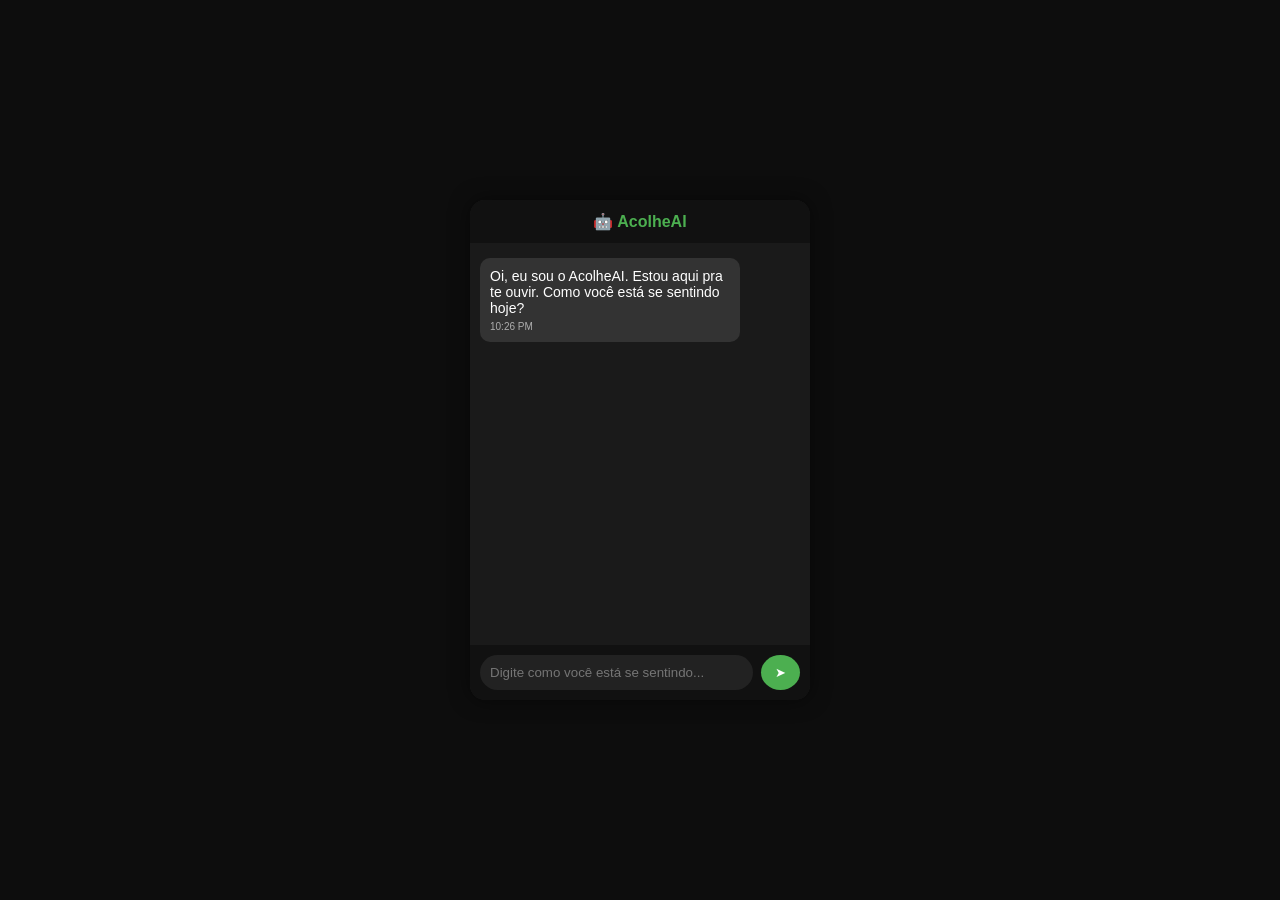
==== public/index.html @ c3c2b357 "Atualiza AcolheAI com validações e suporte à Vercel" ====
<!DOCTYPE html>
<html>

<head>
    <title>AcolheAI</title>
    <link rel="stylesheet" href="style.css">
</head>

<body>

<div class="app">

    <div class="header">
        🤖 AcolheAI
    </div>

    <div id="chat"></div>

    <div class="input-area">
        <input id="texto" placeholder="Digite como você está se sentindo...">
        <button onclick="enviar()">➤</button>
    </div>

</div>

<script>

document.getElementById("texto").focus();

document.getElementById("texto").addEventListener("keypress", function(e) {
    if (e.key === "Enter") enviar();
});

window.onload = function() {
    adicionarMensagem(
        "Oi, eu sou o AcolheAI. Estou aqui pra te ouvir. Como você está se sentindo hoje?",
        "bot"
    );
}

let historico = [];

function adicionarMensagem(texto, tipo) {

    let chat = document.getElementById("chat");

    let hora = new Date().toLocaleTimeString([], {
        hour: '2-digit',
        minute:'2-digit'
    });

    let div = document.createElement("div");

    div.classList.add("msg", tipo);

    const conteudo = document.createElement("span");
    conteudo.textContent = texto;
    const horario = document.createElement("div");
    horario.style.cssText = "font-size:10px; margin-top:5px; opacity:0.6;";
    horario.textContent = hora;
    div.append(conteudo, horario);

    chat.appendChild(div);

    chat.scrollTop = chat.scrollHeight;
}

function mostrarDigitando() {

    let chat = document.getElementById("chat");

    let div = document.createElement("div");

    div.classList.add("msg", "bot", "digitando");

    div.id = "digitando";

    div.innerHTML = "<span></span><span></span><span></span>";

    chat.appendChild(div);

    chat.scrollTop = chat.scrollHeight;
}

function removerDigitando() {

    let d = document.getElementById("digitando");

    if (d) d.remove();
}

async function enviar() {

    let input = document.getElementById("texto");

    let texto = input.value.trim();

    if (texto === "") return;

    adicionarMensagem(texto, "user");

    input.value = "";

    historico.push({
        role: "user",
        content: texto
    });

    mostrarDigitando();

    try {

        const resposta = await fetch("/chat", {

            method: "POST",

            headers: {
                "Content-Type": "application/json"
            },

            body: JSON.stringify({
                mensagem: texto,
                historico: historico.slice(0, -1).slice(-19)
            })
        });

        const dados = await resposta.json();

        removerDigitando();

        if (dados.resposta) {

            adicionarMensagem(dados.resposta, "bot");

            historico.push({
                role: "assistant",
                content: dados.resposta
            });

        } else {

            adicionarMensagem(
                "Desculpe, aconteceu um erro.",
                "bot"
            );
        }

    } catch (erro) {

        removerDigitando();

        adicionarMensagem(
            "Erro ao conectar com a IA.",
            "bot"
        );

        console.error(erro);
    }
}

</script>
---- public/style.css ----
body {
    background: #0d0d0d;
    font-family: Arial;
    display: flex;
    justify-content: center;
    align-items: center;
    height: 100vh;
    margin: 0;
}

.app {
    width: 340px;
    height: 500px;
    background: #1a1a1a;
    border-radius: 15px;
    display: flex;
    flex-direction: column;
    overflow: hidden;
    box-shadow: 0 0 20px rgba(0,0,0,0.5);
}

.header {
    background: #111;
    padding: 12px;
    text-align: center;
    font-weight: bold;
    color: #4CAF50;
}

#chat {
    flex: 1;
    padding: 10px;
    overflow-y: auto;
    scroll-behavior: smooth;
}

.msg {
    position: relative;
    padding: 10px;
    border-radius: 10px;
    margin: 5px 0;
    max-width: 75%;
    animation: fadeIn 0.3s ease;
    font-size: 14px;
}

.user {
    background: #4CAF50;
    color: white;
    margin-left: auto;
}

.bot {
    background: #333;
    color: white;
    margin-right: auto;
}

.input-area {
    display: flex;
    padding: 10px;
    background: #111;
}

input {
    flex: 1;
    padding: 10px;
    border-radius: 20px;
    border: none;
    outline: none;
    background: #222;
    color: white;
}

button {
    margin-left: 8px;
    padding: 10px 14px;
    border: none;
    border-radius: 50%;
    background: #4CAF50;
    color: white;
    cursor: pointer;
}

button:hover {
    background: #45a049;
}

/* animação entrada */
@keyframes fadeIn {
    from {opacity: 0; transform: translateY(10px);}
    to {opacity: 1; transform: translateY(0);}
}

/* loader digitando */
.digitando span {
    display: inline-block;
    width: 6px;
    height: 6px;
    margin: 2px;
    background: white;
    border-radius: 50%;
    animation: bounce 1s infinite;
}

.digitando span:nth-child(2) {
    animation-delay: 0.2s;
}

.digitando span:nth-child(3) {
    animation-delay: 0.4s;
}

@keyframes bounce {
    0%, 80%, 100% {transform: scale(0);}
    40% {transform: scale(1);}
}
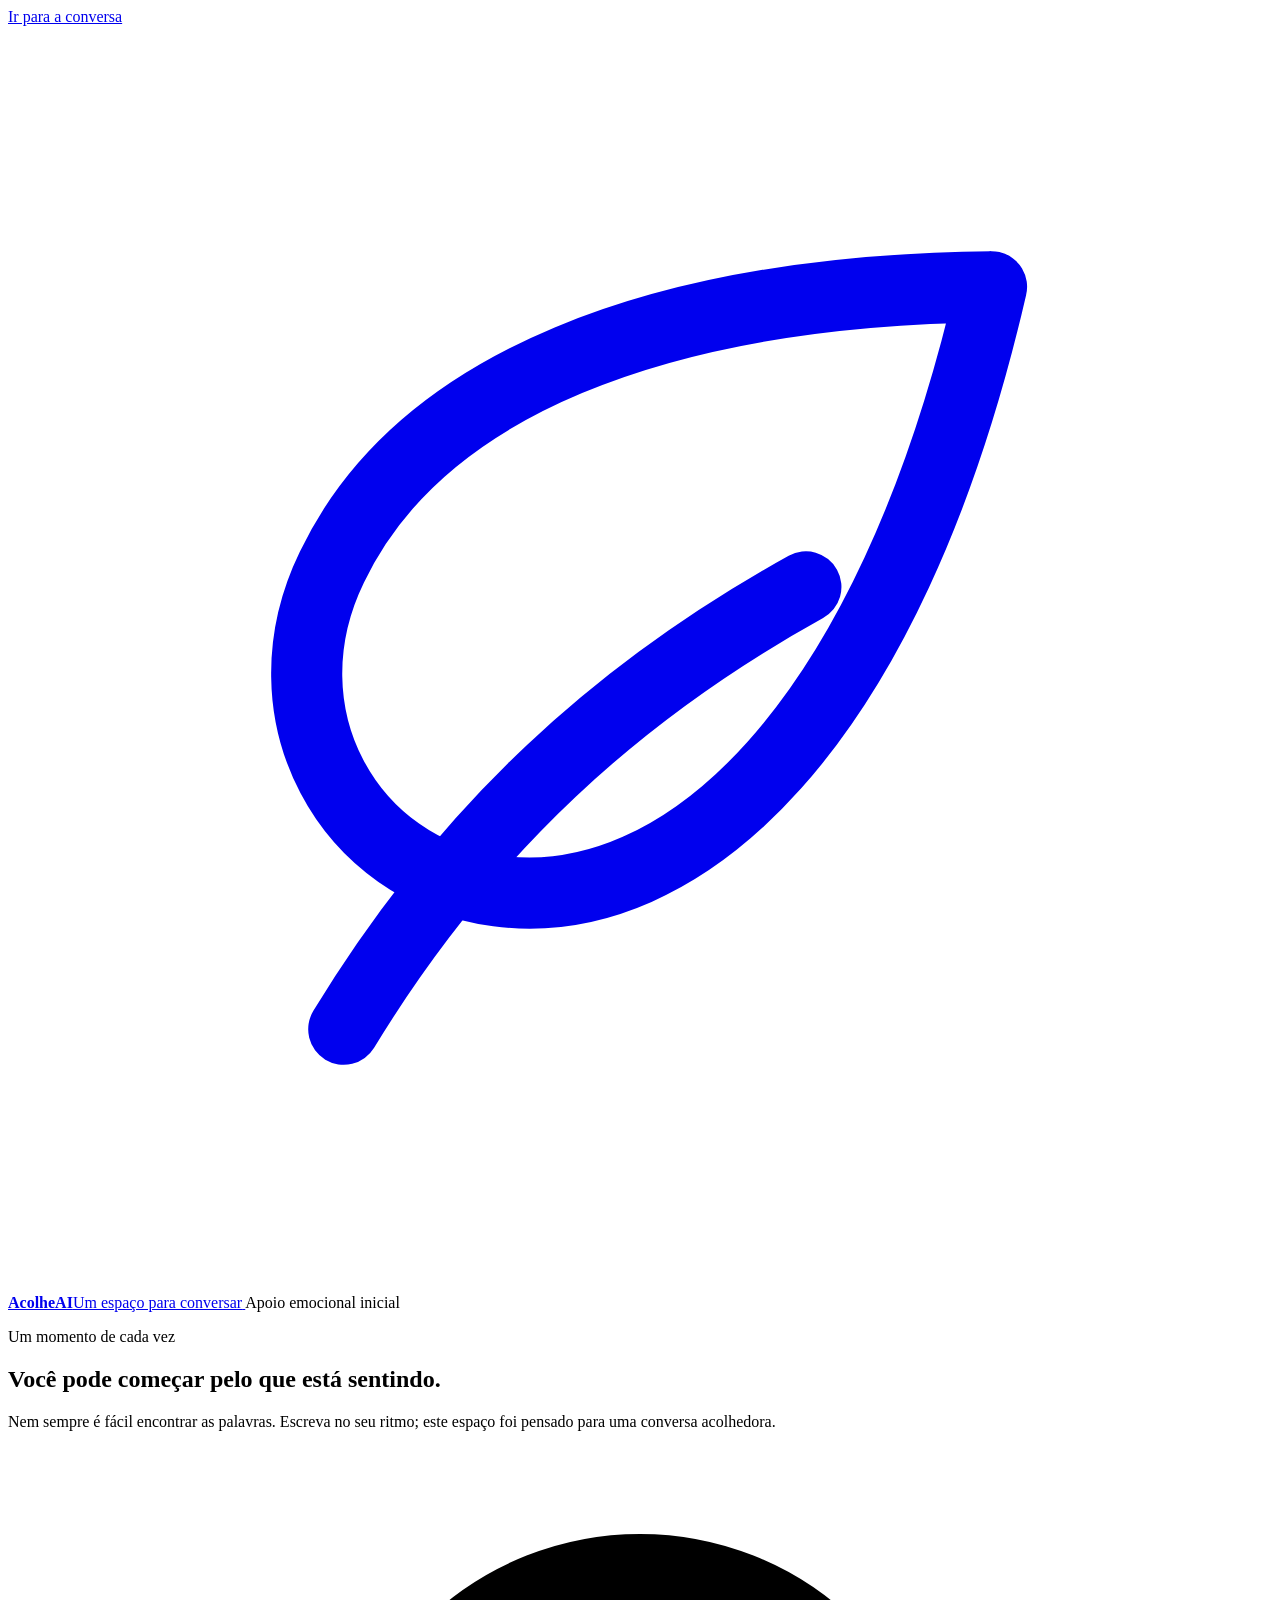
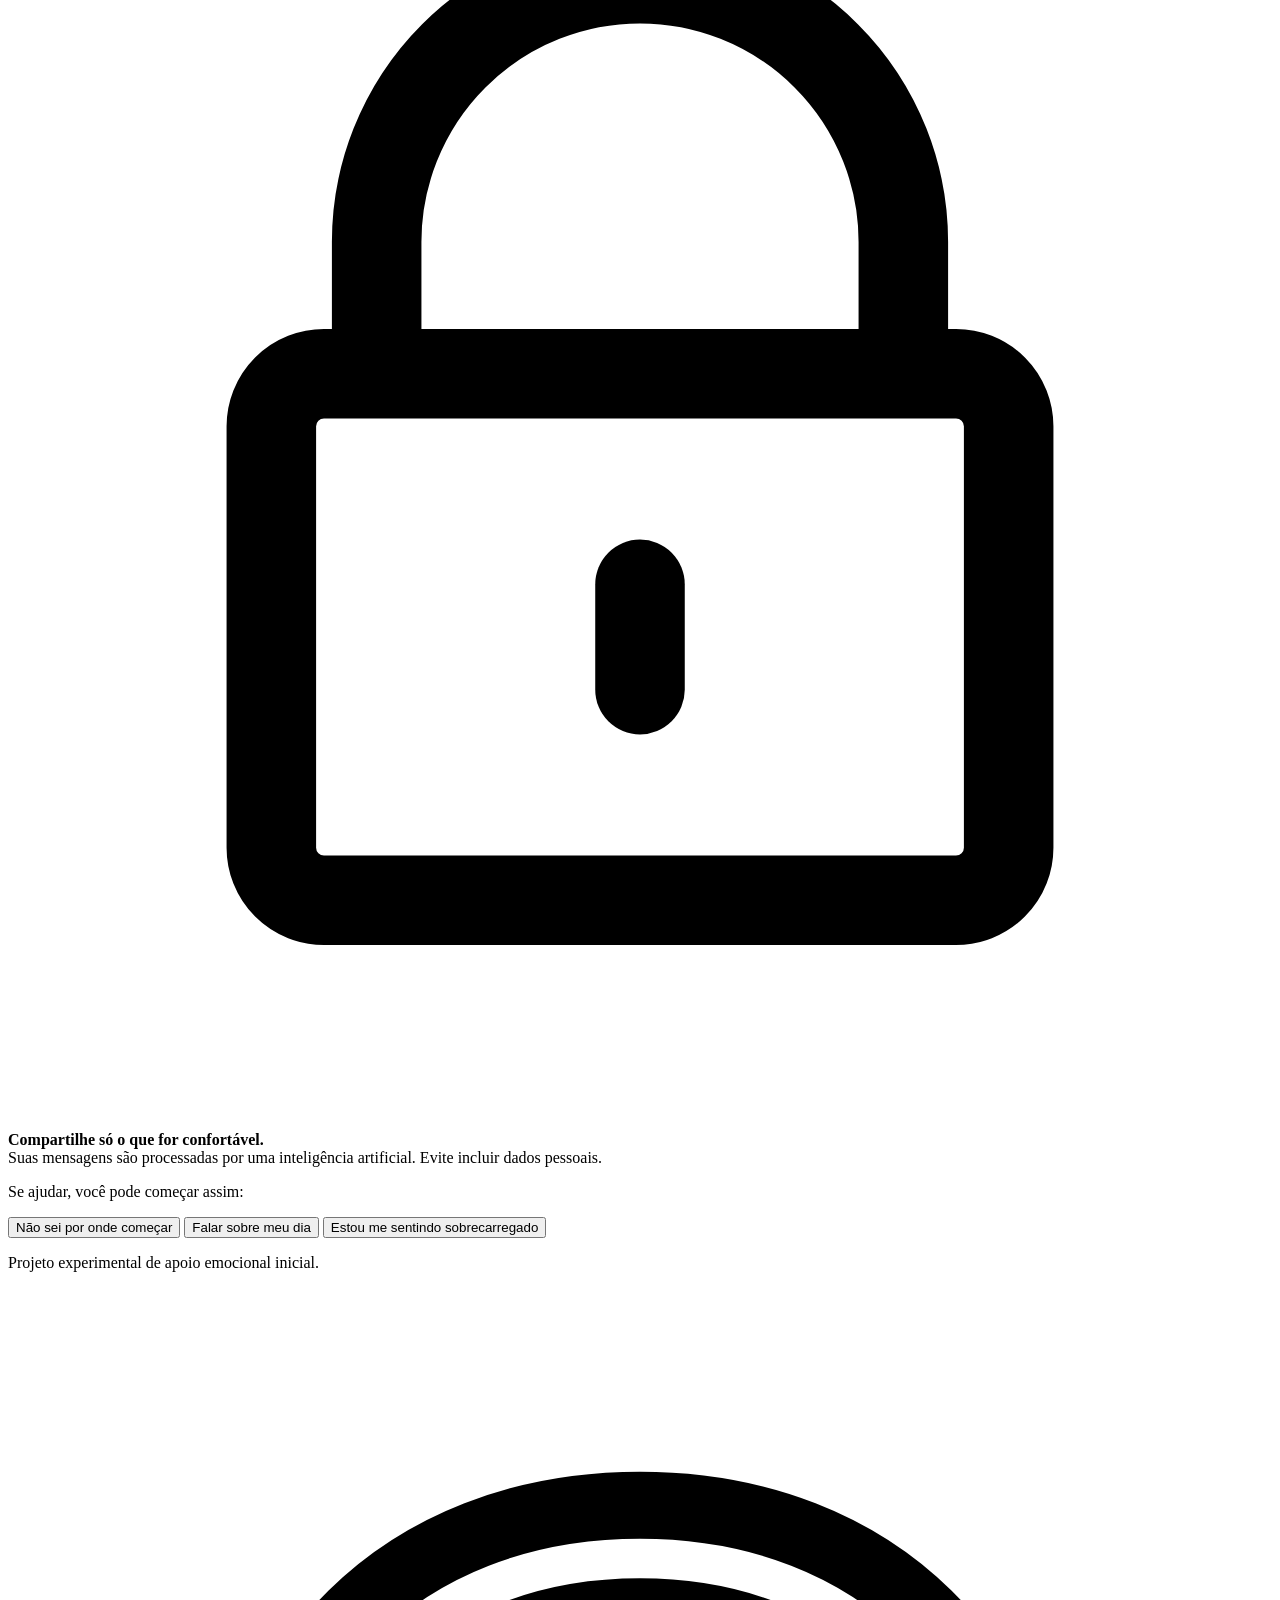
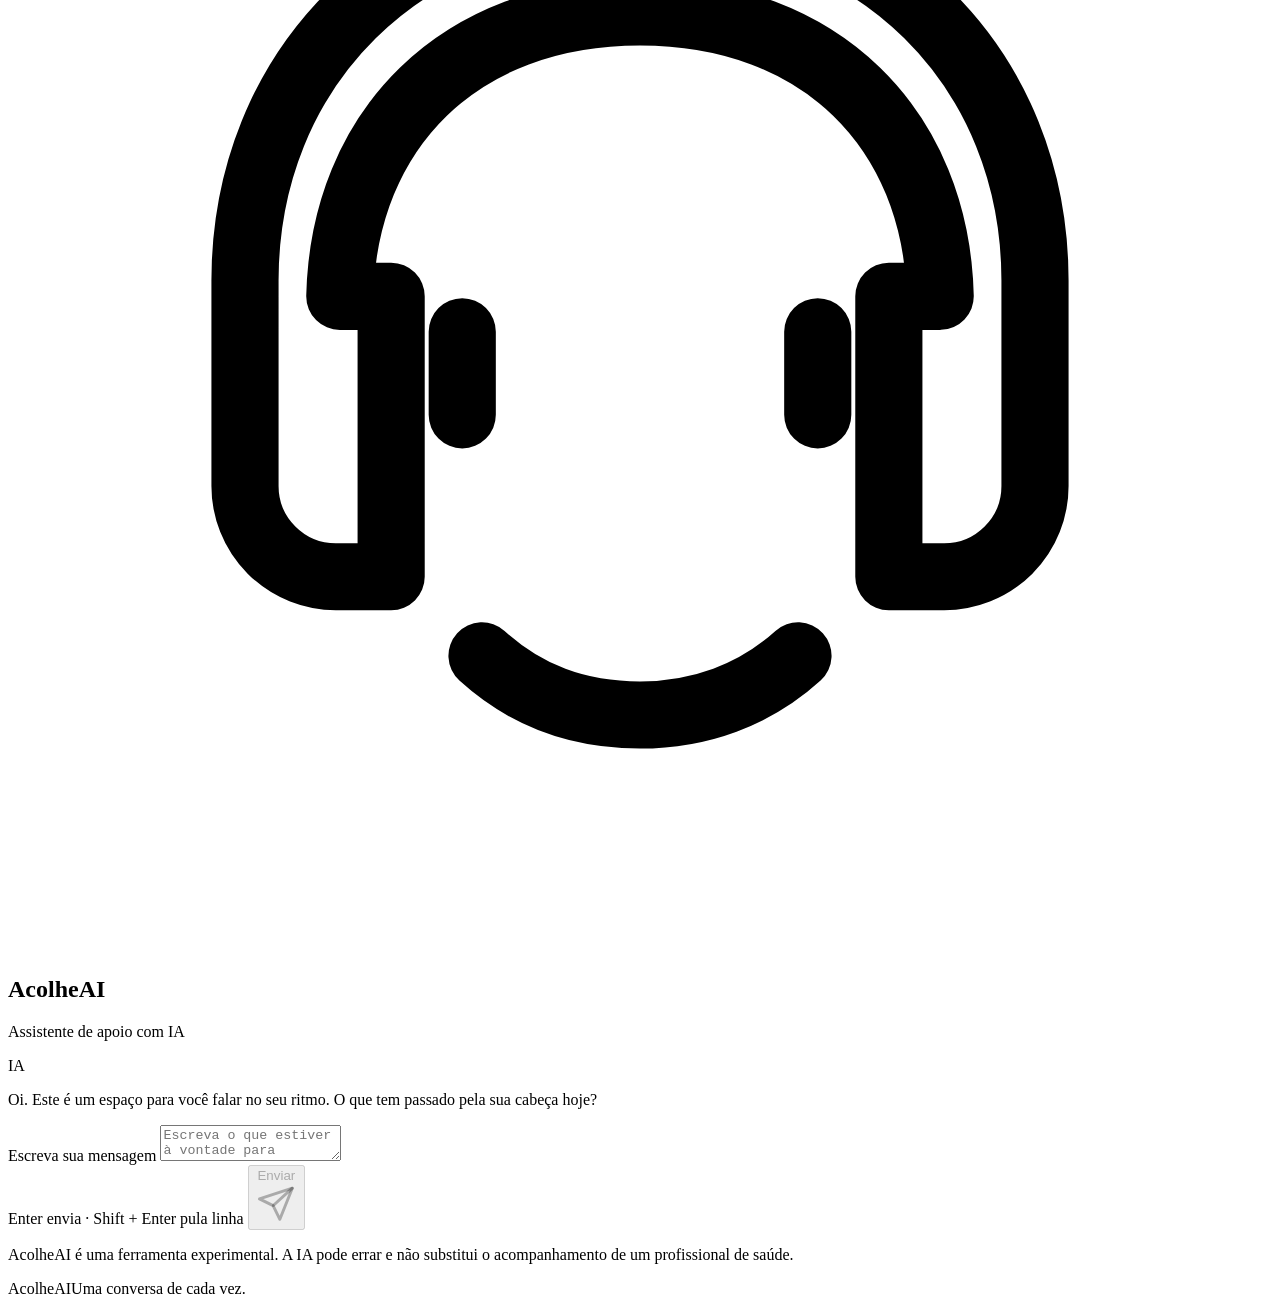
==== commit 5c369f75: "Redesenha a interface do AcolheAI" ====
--- a/public/index.html
+++ b/public/index.html
@@ -1,161 +1,92 @@
-<!DOCTYPE html>
-<html>
+<!doctype html>
+<html lang="pt-BR">
+<head>
+  <meta charset="utf-8">
+  <meta name="viewport" content="width=device-width, initial-scale=1">
+  <meta name="theme-color" content="#f4f6f1">
+  <meta name="description" content="Um espaço acolhedor para conversar sobre como você está se sentindo.">
+  <title>AcolheAI — Um espaço para conversar</title>
+  <link rel="stylesheet" href="/style.css">
+  <script src="/app.js" defer></script>
+</head>
+<body>
+  <a class="skip-link" href="#message-input">Ir para a conversa</a>
 
-<head>
-    <title>AcolheAI</title>
-    <link rel="stylesheet" href="style.css">
-</head>
+  <header class="site-header">
+    <a class="brand" href="/" aria-label="AcolheAI, página inicial">
+      <span class="brand-mark" aria-hidden="true">
+        <svg viewBox="0 0 32 32" fill="none">
+          <path d="M24.9 6.6c-8.5.1-14.5 2.5-16.7 7.1-1.8 3.7.4 7.7 4.2 8.2 4.6.6 9.9-4 12.5-15.3Z" stroke="currentColor" stroke-width="1.8" stroke-linecap="round" stroke-linejoin="round"/>
+          <path d="M8.5 25.4c3.1-5.1 7-8.6 11.7-11.2" stroke="currentColor" stroke-width="1.8" stroke-linecap="round"/>
+        </svg>
+      </span>
+      <span class="brand-copy"><strong>AcolheAI</strong><span>Um espaço para conversar</span></span>
+    </a>
+    <span class="header-label"><span class="header-dot" aria-hidden="true"></span> Apoio emocional inicial</span>
+  </header>
 
-<body>
+  <main class="page-layout">
+    <section class="welcome" aria-labelledby="welcome-title">
+      <p class="eyebrow">Um momento de cada vez</p>
+      <h1 id="welcome-title">Você pode começar pelo que está sentindo.</h1>
+      <p class="welcome-copy">Nem sempre é fácil encontrar as palavras. Escreva no seu ritmo; este espaço foi pensado para uma conversa acolhedora.</p>
 
-<div class="app">
+      <div class="privacy-note">
+        <span class="note-icon" aria-hidden="true">
+          <svg viewBox="0 0 24 24" fill="none"><path d="M7 10V7.5a5 5 0 0 1 10 0V10m-11 0h12a1 1 0 0 1 1 1v8a1 1 0 0 1-1 1H6a1 1 0 0 1-1-1v-8a1 1 0 0 1 1-1Z" stroke="currentColor" stroke-width="1.7" stroke-linecap="round" stroke-linejoin="round"/><path d="M12 14v2" stroke="currentColor" stroke-width="1.7" stroke-linecap="round"/></svg>
+        </span>
+        <p><strong>Compartilhe só o que for confortável.</strong><br>Suas mensagens são processadas por uma inteligência artificial. Evite incluir dados pessoais.</p>
+      </div>
 
-    <div class="header">
-        🤖 AcolheAI
-    </div>
+      <div class="suggestions" id="suggestions">
+        <p class="suggestions-title">Se ajudar, você pode começar assim:</p>
+        <div class="suggestion-list">
+          <button class="suggestion" type="button" data-suggestion="Não sei bem por onde começar.">Não sei por onde começar</button>
+          <button class="suggestion" type="button" data-suggestion="Hoje foi um dia difícil para mim.">Falar sobre meu dia</button>
+          <button class="suggestion" type="button" data-suggestion="Estou me sentindo sobrecarregado.">Estou me sentindo sobrecarregado</button>
+        </div>
+      </div>
 
-    <div id="chat"></div>
+      <p class="welcome-footnote">Projeto experimental de apoio emocional inicial.</p>
+    </section>
 
-    <div class="input-area">
-        <input id="texto" placeholder="Digite como você está se sentindo...">
-        <button onclick="enviar()">➤</button>
-    </div>
+    <section class="conversation-card" aria-labelledby="conversation-title">
+      <header class="conversation-header">
+        <span class="assistant-avatar" aria-hidden="true">
+          <svg viewBox="0 0 32 32" fill="none"><path d="M16 5.5c-6.1 0-10 4.2-10 9.5v5.2a2.3 2.3 0 0 0 2.3 2.3h1.4v-7.1H8.4c.1-4.2 3-7.2 7.6-7.2s7.5 3 7.6 7.2h-1.3v7.1h1.4a2.3 2.3 0 0 0 2.3-2.3V15c0-5.3-3.9-9.5-10-9.5Z" stroke="currentColor" stroke-width="1.7" stroke-linejoin="round"/><path d="M11.5 16.3v2.1m9-2.1v2.1M12 24.5c1.1 1 2.4 1.5 4 1.5 1.5 0 2.9-.5 4-1.5" stroke="currentColor" stroke-width="1.7" stroke-linecap="round"/></svg>
+        </span>
+        <div class="conversation-heading">
+          <h2 id="conversation-title">AcolheAI</h2>
+          <p>Assistente de apoio com IA</p>
+        </div>
+        <span class="ai-badge">IA</span>
+      </header>
 
-</div>
+      <div class="messages" id="messages" role="log" aria-label="Mensagens da conversa" aria-live="polite" aria-relevant="additions text">
+        <article class="message message-assistant">
+          <p>Oi. Este é um espaço para você falar no seu ritmo. O que tem passado pela sua cabeça hoje?</p>
+          <time class="message-time"></time>
+        </article>
+      </div>
 
-<script>
+      <p class="chat-status" id="chat-status" role="status" aria-live="polite"></p>
 
-document.getElementById("texto").focus();
+      <form class="composer" id="chat-form">
+        <label class="visually-hidden" for="message-input">Escreva sua mensagem</label>
+        <textarea id="message-input" name="mensagem" rows="2" maxlength="4000" placeholder="Escreva o que estiver à vontade para compartilhar..." required></textarea>
+        <div class="composer-bottom">
+          <span class="keyboard-hint">Enter envia <span aria-hidden="true">·</span> Shift + Enter pula linha</span>
+          <button class="send-button" id="send-button" type="submit" aria-label="Enviar mensagem" disabled>
+            <span>Enviar</span>
+            <svg viewBox="0 0 24 24" fill="none" aria-hidden="true"><path d="m21 3-7.2 18-3.9-7.9L2 9.2 21 3Z" stroke="currentColor" stroke-width="1.7" stroke-linecap="round" stroke-linejoin="round"/><path d="M10 13 21 3" stroke="currentColor" stroke-width="1.7" stroke-linecap="round" stroke-linejoin="round"/></svg>
+          </button>
+        </div>
+      </form>
 
-document.getElementById("texto").addEventListener("keypress", function(e) {
-    if (e.key === "Enter") enviar();
-});
+      <p class="disclaimer">AcolheAI é uma ferramenta experimental. A IA pode errar e não substitui o acompanhamento de um profissional de saúde.</p>
+    </section>
+  </main>
 
-window.onload = function() {
-    adicionarMensagem(
-        "Oi, eu sou o AcolheAI. Estou aqui pra te ouvir. Como você está se sentindo hoje?",
-        "bot"
-    );
-}
-
-let historico = [];
-
-function adicionarMensagem(texto, tipo) {
-
-    let chat = document.getElementById("chat");
-
-    let hora = new Date().toLocaleTimeString([], {
-        hour: '2-digit',
-        minute:'2-digit'
-    });
-
-    let div = document.createElement("div");
-
-    div.classList.add("msg", tipo);
-
-    const conteudo = document.createElement("span");
-    conteudo.textContent = texto;
-    const horario = document.createElement("div");
-    horario.style.cssText = "font-size:10px; margin-top:5px; opacity:0.6;";
-    horario.textContent = hora;
-    div.append(conteudo, horario);
-
-    chat.appendChild(div);
-
-    chat.scrollTop = chat.scrollHeight;
-}
-
-function mostrarDigitando() {
-
-    let chat = document.getElementById("chat");
-
-    let div = document.createElement("div");
-
-    div.classList.add("msg", "bot", "digitando");
-
-    div.id = "digitando";
-
-    div.innerHTML = "<span></span><span></span><span></span>";
-
-    chat.appendChild(div);
-
-    chat.scrollTop = chat.scrollHeight;
-}
-
-function removerDigitando() {
-
-    let d = document.getElementById("digitando");
-
-    if (d) d.remove();
-}
-
-async function enviar() {
-
-    let input = document.getElementById("texto");
-
-    let texto = input.value.trim();
-
-    if (texto === "") return;
-
-    adicionarMensagem(texto, "user");
-
-    input.value = "";
-
-    historico.push({
-        role: "user",
-        content: texto
-    });
-
-    mostrarDigitando();
-
-    try {
-
-        const resposta = await fetch("/chat", {
-
-            method: "POST",
-
-            headers: {
-                "Content-Type": "application/json"
-            },
-
-            body: JSON.stringify({
-                mensagem: texto,
-                historico: historico.slice(0, -1).slice(-19)
-            })
-        });
-
-        const dados = await resposta.json();
-
-        removerDigitando();
-
-        if (dados.resposta) {
-
-            adicionarMensagem(dados.resposta, "bot");
-
-            historico.push({
-                role: "assistant",
-                content: dados.resposta
-            });
-
-        } else {
-
-            adicionarMensagem(
-                "Desculpe, aconteceu um erro.",
-                "bot"
-            );
-        }
-
-    } catch (erro) {
-
-        removerDigitando();
-
-        adicionarMensagem(
-            "Erro ao conectar com a IA.",
-            "bot"
-        );
-
-        console.error(erro);
-    }
-}
-
-</script>
+  <footer class="site-footer"><span>AcolheAI</span><span>Uma conversa de cada vez.</span></footer>
+</body>
+</html>
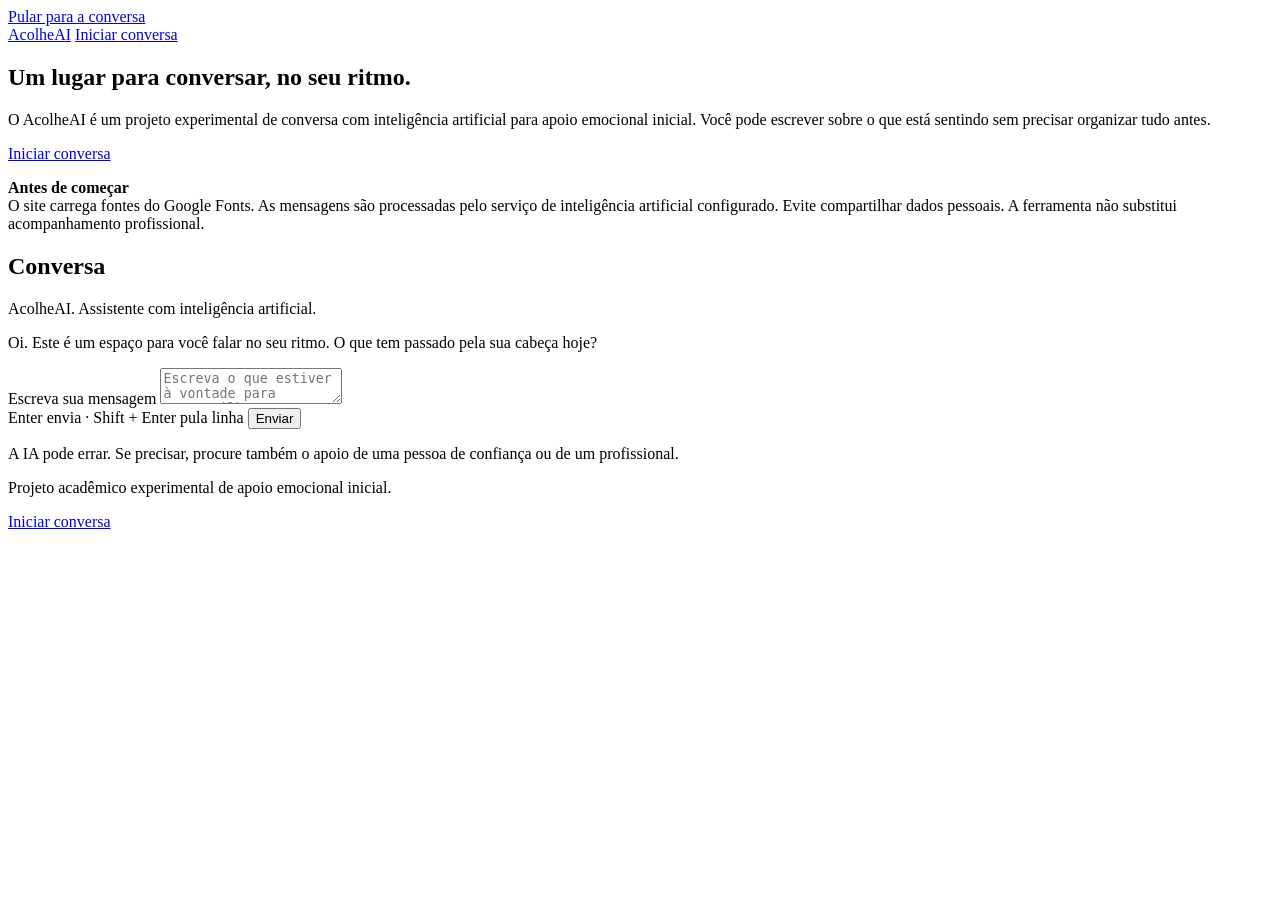
==== commit c5ac00ec: "Redesenha o AcolheAI com foco na conversa" ====
--- a/public/index.html
+++ b/public/index.html
@@ -3,67 +3,44 @@
 <head>
   <meta charset="utf-8">
   <meta name="viewport" content="width=device-width, initial-scale=1">
-  <meta name="theme-color" content="#f4f6f1">
-  <meta name="description" content="Um espaço acolhedor para conversar sobre como você está se sentindo.">
-  <title>AcolheAI — Um espaço para conversar</title>
+  <meta name="theme-color" content="#f6f3eb">
+  <meta name="description" content="AcolheAI é um espaço experimental de conversa para apoio emocional inicial.">
+  <title>AcolheAI | Conversa de apoio emocional</title>
+  <link rel="preconnect" href="https://fonts.googleapis.com">
+  <link rel="preconnect" href="https://fonts.gstatic.com" crossorigin>
+  <link href="https://fonts.googleapis.com/css2?family=DM+Sans:wght@400..700&family=Newsreader:opsz,wght@6..72,400..700&display=swap" rel="stylesheet">
   <link rel="stylesheet" href="/style.css">
   <script src="/app.js" defer></script>
 </head>
 <body>
-  <a class="skip-link" href="#message-input">Ir para a conversa</a>
+  <a class="skip-link" href="#message-input">Pular para a conversa</a>
 
   <header class="site-header">
-    <a class="brand" href="/" aria-label="AcolheAI, página inicial">
-      <span class="brand-mark" aria-hidden="true">
-        <svg viewBox="0 0 32 32" fill="none">
-          <path d="M24.9 6.6c-8.5.1-14.5 2.5-16.7 7.1-1.8 3.7.4 7.7 4.2 8.2 4.6.6 9.9-4 12.5-15.3Z" stroke="currentColor" stroke-width="1.8" stroke-linecap="round" stroke-linejoin="round"/>
-          <path d="M8.5 25.4c3.1-5.1 7-8.6 11.7-11.2" stroke="currentColor" stroke-width="1.8" stroke-linecap="round"/>
-        </svg>
-      </span>
-      <span class="brand-copy"><strong>AcolheAI</strong><span>Um espaço para conversar</span></span>
-    </a>
-    <span class="header-label"><span class="header-dot" aria-hidden="true"></span> Apoio emocional inicial</span>
+    <a class="wordmark" href="/" aria-label="AcolheAI, início">AcolheAI</a>
+    <a class="header-action" href="#conversa">Iniciar conversa</a>
   </header>
 
   <main class="page-layout">
-    <section class="welcome" aria-labelledby="welcome-title">
-      <p class="eyebrow">Um momento de cada vez</p>
-      <h1 id="welcome-title">Você pode começar pelo que está sentindo.</h1>
-      <p class="welcome-copy">Nem sempre é fácil encontrar as palavras. Escreva no seu ritmo; este espaço foi pensado para uma conversa acolhedora.</p>
+    <section class="introduction" aria-labelledby="page-title">
+      <h1 id="page-title">Um lugar para conversar, no seu ritmo.</h1>
+      <p class="introduction-copy">O AcolheAI é um projeto experimental de conversa com inteligência artificial para apoio emocional inicial. Você pode escrever sobre o que está sentindo sem precisar organizar tudo antes.</p>
+      <a class="primary-action" href="#conversa">Iniciar conversa</a>
 
-      <div class="privacy-note">
-        <span class="note-icon" aria-hidden="true">
-          <svg viewBox="0 0 24 24" fill="none"><path d="M7 10V7.5a5 5 0 0 1 10 0V10m-11 0h12a1 1 0 0 1 1 1v8a1 1 0 0 1-1 1H6a1 1 0 0 1-1-1v-8a1 1 0 0 1 1-1Z" stroke="currentColor" stroke-width="1.7" stroke-linecap="round" stroke-linejoin="round"/><path d="M12 14v2" stroke="currentColor" stroke-width="1.7" stroke-linecap="round"/></svg>
-        </span>
-        <p><strong>Compartilhe só o que for confortável.</strong><br>Suas mensagens são processadas por uma inteligência artificial. Evite incluir dados pessoais.</p>
-      </div>
-
-      <div class="suggestions" id="suggestions">
-        <p class="suggestions-title">Se ajudar, você pode começar assim:</p>
-        <div class="suggestion-list">
-          <button class="suggestion" type="button" data-suggestion="Não sei bem por onde começar.">Não sei por onde começar</button>
-          <button class="suggestion" type="button" data-suggestion="Hoje foi um dia difícil para mim.">Falar sobre meu dia</button>
-          <button class="suggestion" type="button" data-suggestion="Estou me sentindo sobrecarregado.">Estou me sentindo sobrecarregado</button>
-        </div>
-      </div>
-
-      <p class="welcome-footnote">Projeto experimental de apoio emocional inicial.</p>
+      <aside class="privacy-note" aria-label="Sobre privacidade e limites">
+        <p><strong>Antes de começar</strong><br>O site carrega fontes do Google Fonts. As mensagens são processadas pelo serviço de inteligência artificial configurado. Evite compartilhar dados pessoais. A ferramenta não substitui acompanhamento profissional.</p>
+      </aside>
     </section>
 
-    <section class="conversation-card" aria-labelledby="conversation-title">
+    <section class="conversation" id="conversa" aria-labelledby="conversation-title">
       <header class="conversation-header">
-        <span class="assistant-avatar" aria-hidden="true">
-          <svg viewBox="0 0 32 32" fill="none"><path d="M16 5.5c-6.1 0-10 4.2-10 9.5v5.2a2.3 2.3 0 0 0 2.3 2.3h1.4v-7.1H8.4c.1-4.2 3-7.2 7.6-7.2s7.5 3 7.6 7.2h-1.3v7.1h1.4a2.3 2.3 0 0 0 2.3-2.3V15c0-5.3-3.9-9.5-10-9.5Z" stroke="currentColor" stroke-width="1.7" stroke-linejoin="round"/><path d="M11.5 16.3v2.1m9-2.1v2.1M12 24.5c1.1 1 2.4 1.5 4 1.5 1.5 0 2.9-.5 4-1.5" stroke="currentColor" stroke-width="1.7" stroke-linecap="round"/></svg>
-        </span>
-        <div class="conversation-heading">
-          <h2 id="conversation-title">AcolheAI</h2>
-          <p>Assistente de apoio com IA</p>
+        <div>
+          <h2 id="conversation-title">Conversa</h2>
+          <p>AcolheAI. Assistente com inteligência artificial.</p>
         </div>
-        <span class="ai-badge">IA</span>
       </header>
 
       <div class="messages" id="messages" role="log" aria-label="Mensagens da conversa" aria-live="polite" aria-relevant="additions text">
-        <article class="message message-assistant">
+        <article class="message assistant-message">
           <p>Oi. Este é um espaço para você falar no seu ritmo. O que tem passado pela sua cabeça hoje?</p>
           <time class="message-time"></time>
         </article>
@@ -71,22 +48,26 @@
 
       <p class="chat-status" id="chat-status" role="status" aria-live="polite"></p>
 
-      <form class="composer" id="chat-form">
+      <form class="composer" id="chat-form" method="post" action="/conversa">
         <label class="visually-hidden" for="message-input">Escreva sua mensagem</label>
         <textarea id="message-input" name="mensagem" rows="2" maxlength="4000" placeholder="Escreva o que estiver à vontade para compartilhar..." required></textarea>
+        <input type="hidden" id="history-input" name="historico" value="[]">
         <div class="composer-bottom">
-          <span class="keyboard-hint">Enter envia <span aria-hidden="true">·</span> Shift + Enter pula linha</span>
-          <button class="send-button" id="send-button" type="submit" aria-label="Enviar mensagem" disabled>
+          <span class="keyboard-hint">Enter envia · Shift + Enter pula linha</span>
+          <button class="send-button" id="send-button" type="submit" aria-label="Enviar mensagem">
             <span>Enviar</span>
-            <svg viewBox="0 0 24 24" fill="none" aria-hidden="true"><path d="m21 3-7.2 18-3.9-7.9L2 9.2 21 3Z" stroke="currentColor" stroke-width="1.7" stroke-linecap="round" stroke-linejoin="round"/><path d="M10 13 21 3" stroke="currentColor" stroke-width="1.7" stroke-linecap="round" stroke-linejoin="round"/></svg>
           </button>
         </div>
+        <noscript><p class="no-script-note">Sem JavaScript, use o botão Enviar. A resposta será exibida em uma nova página.</p></noscript>
       </form>
 
-      <p class="disclaimer">AcolheAI é uma ferramenta experimental. A IA pode errar e não substitui o acompanhamento de um profissional de saúde.</p>
+      <p class="conversation-note">A IA pode errar. Se precisar, procure também o apoio de uma pessoa de confiança ou de um profissional.</p>
     </section>
   </main>
 
-  <footer class="site-footer"><span>AcolheAI</span><span>Uma conversa de cada vez.</span></footer>
+  <footer class="site-footer">
+    <p>Projeto acadêmico experimental de apoio emocional inicial.</p>
+    <a href="#conversa">Iniciar conversa</a>
+  </footer>
 </body>
 </html>
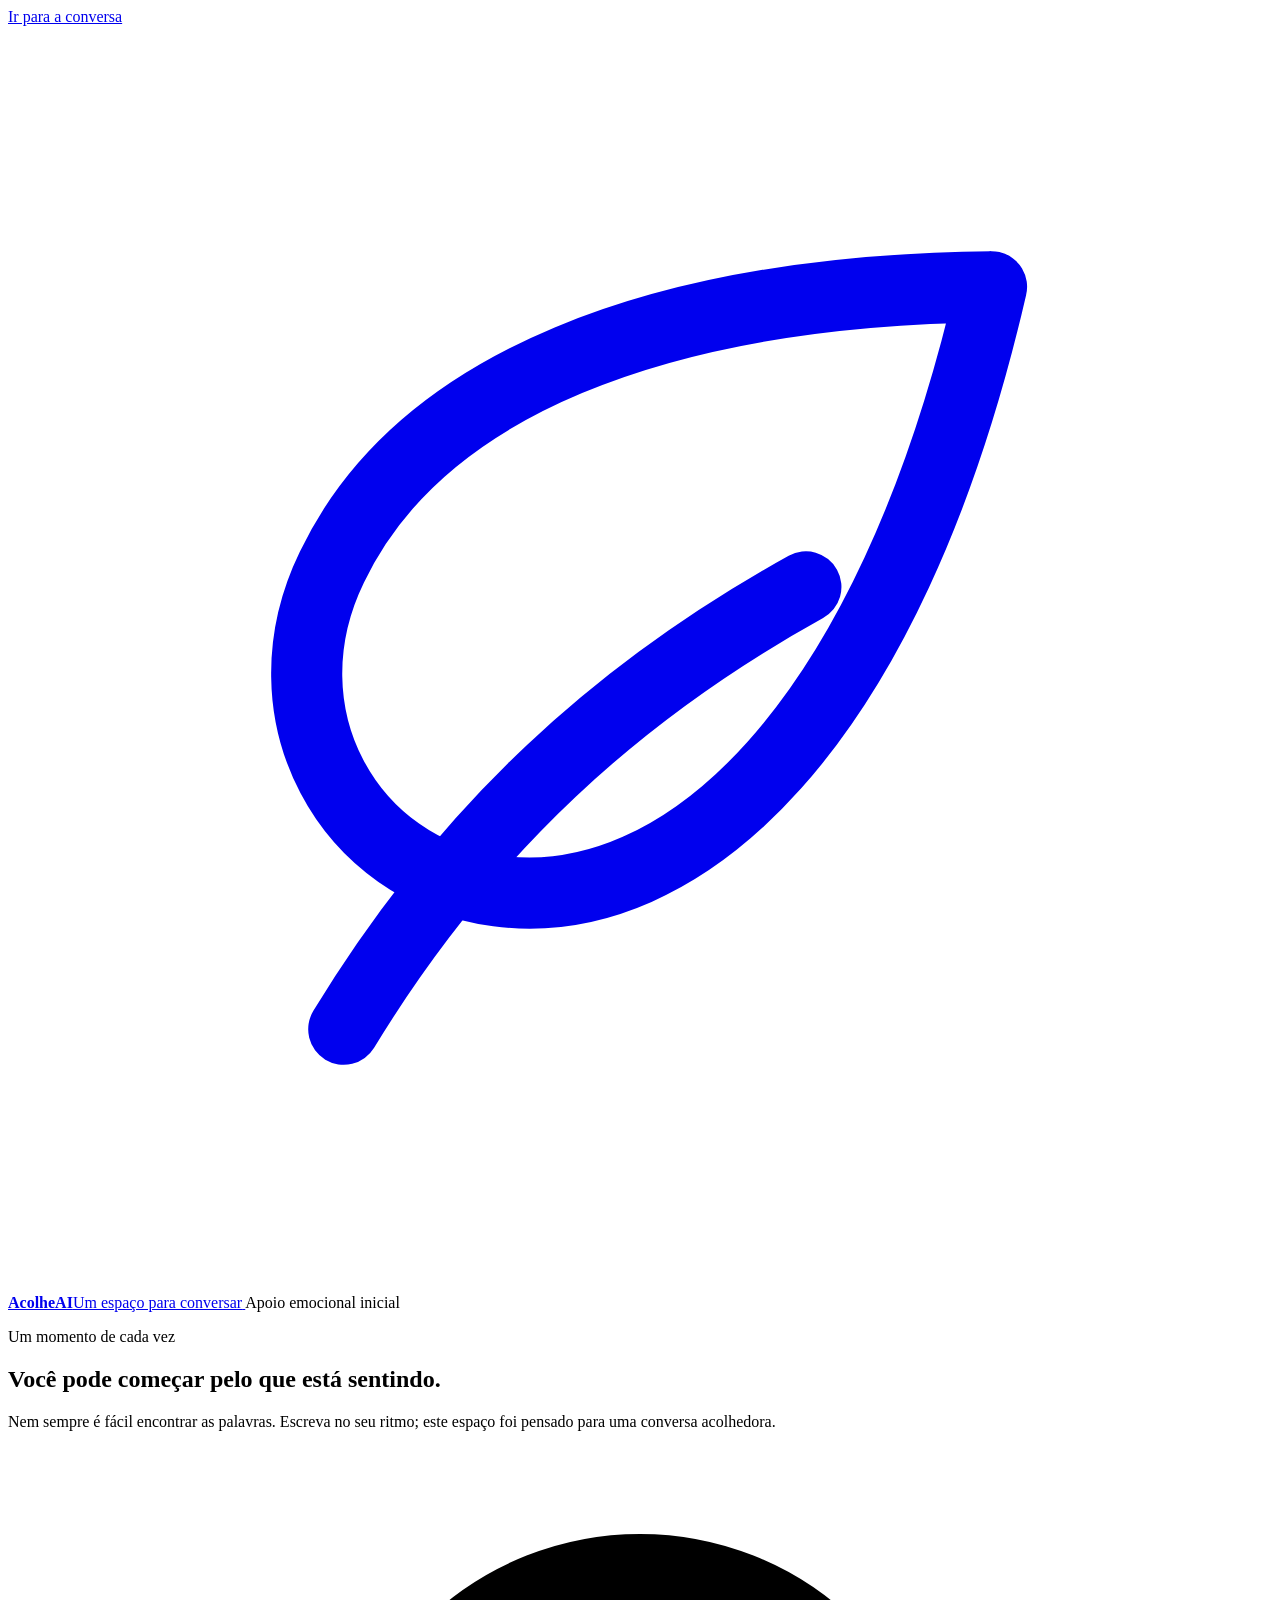
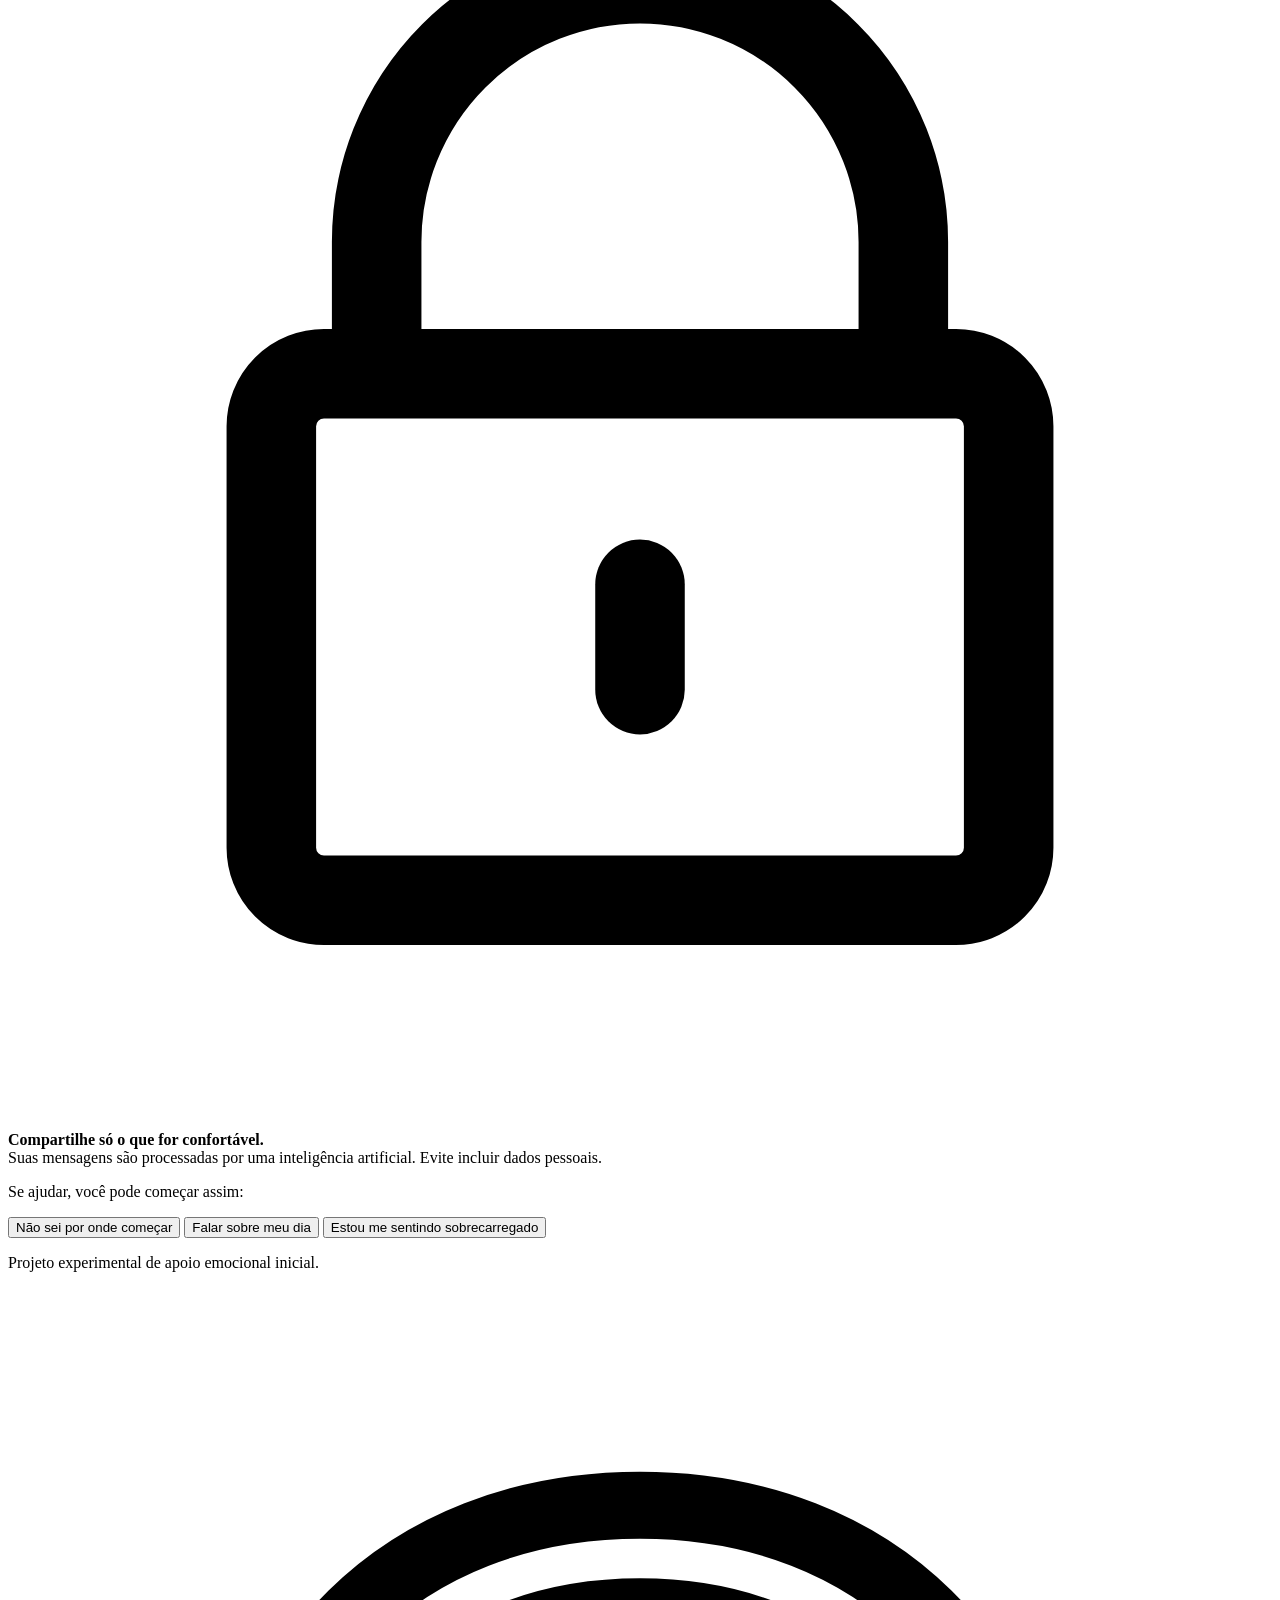
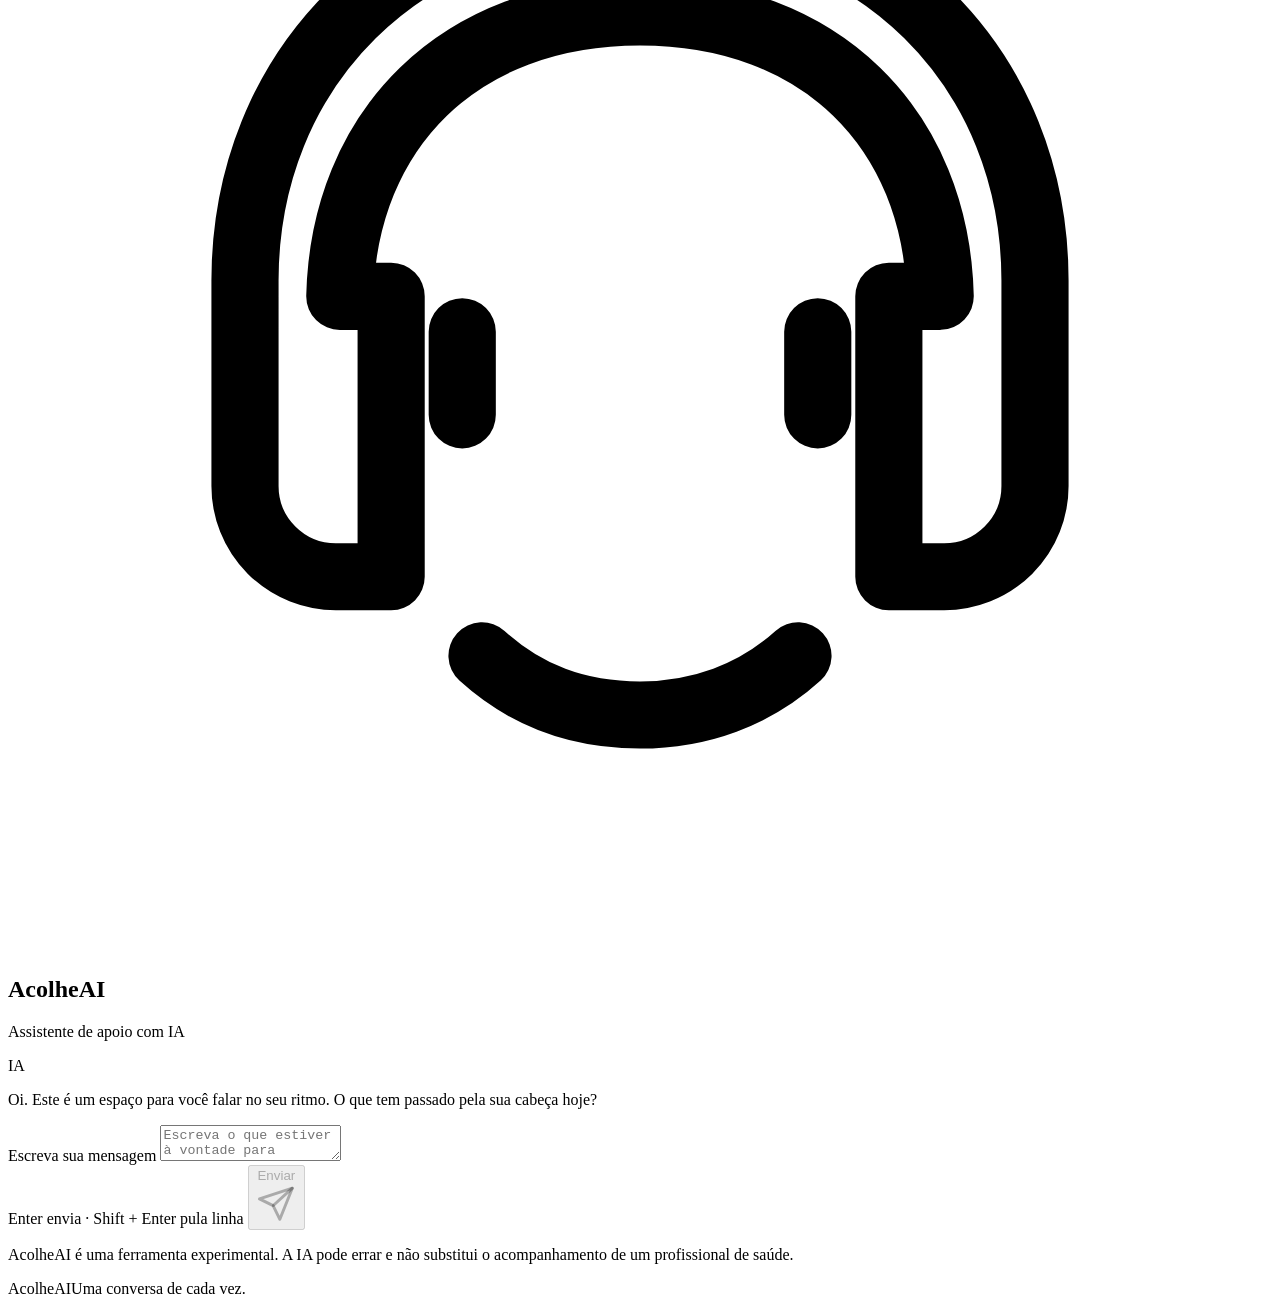
==== commit a3d96837: "Reverte interface para a versão 5c369f7" ====
--- a/public/index.html
+++ b/public/index.html
@@ -3,44 +3,67 @@
 <head>
   <meta charset="utf-8">
   <meta name="viewport" content="width=device-width, initial-scale=1">
-  <meta name="theme-color" content="#f6f3eb">
-  <meta name="description" content="AcolheAI é um espaço experimental de conversa para apoio emocional inicial.">
-  <title>AcolheAI | Conversa de apoio emocional</title>
-  <link rel="preconnect" href="https://fonts.googleapis.com">
-  <link rel="preconnect" href="https://fonts.gstatic.com" crossorigin>
-  <link href="https://fonts.googleapis.com/css2?family=DM+Sans:wght@400..700&family=Newsreader:opsz,wght@6..72,400..700&display=swap" rel="stylesheet">
+  <meta name="theme-color" content="#f4f6f1">
+  <meta name="description" content="Um espaço acolhedor para conversar sobre como você está se sentindo.">
+  <title>AcolheAI — Um espaço para conversar</title>
   <link rel="stylesheet" href="/style.css">
   <script src="/app.js" defer></script>
 </head>
 <body>
-  <a class="skip-link" href="#message-input">Pular para a conversa</a>
+  <a class="skip-link" href="#message-input">Ir para a conversa</a>
 
   <header class="site-header">
-    <a class="wordmark" href="/" aria-label="AcolheAI, início">AcolheAI</a>
-    <a class="header-action" href="#conversa">Iniciar conversa</a>
+    <a class="brand" href="/" aria-label="AcolheAI, página inicial">
+      <span class="brand-mark" aria-hidden="true">
+        <svg viewBox="0 0 32 32" fill="none">
+          <path d="M24.9 6.6c-8.5.1-14.5 2.5-16.7 7.1-1.8 3.7.4 7.7 4.2 8.2 4.6.6 9.9-4 12.5-15.3Z" stroke="currentColor" stroke-width="1.8" stroke-linecap="round" stroke-linejoin="round"/>
+          <path d="M8.5 25.4c3.1-5.1 7-8.6 11.7-11.2" stroke="currentColor" stroke-width="1.8" stroke-linecap="round"/>
+        </svg>
+      </span>
+      <span class="brand-copy"><strong>AcolheAI</strong><span>Um espaço para conversar</span></span>
+    </a>
+    <span class="header-label"><span class="header-dot" aria-hidden="true"></span> Apoio emocional inicial</span>
   </header>
 
   <main class="page-layout">
-    <section class="introduction" aria-labelledby="page-title">
-      <h1 id="page-title">Um lugar para conversar, no seu ritmo.</h1>
-      <p class="introduction-copy">O AcolheAI é um projeto experimental de conversa com inteligência artificial para apoio emocional inicial. Você pode escrever sobre o que está sentindo sem precisar organizar tudo antes.</p>
-      <a class="primary-action" href="#conversa">Iniciar conversa</a>
+    <section class="welcome" aria-labelledby="welcome-title">
+      <p class="eyebrow">Um momento de cada vez</p>
+      <h1 id="welcome-title">Você pode começar pelo que está sentindo.</h1>
+      <p class="welcome-copy">Nem sempre é fácil encontrar as palavras. Escreva no seu ritmo; este espaço foi pensado para uma conversa acolhedora.</p>
 
-      <aside class="privacy-note" aria-label="Sobre privacidade e limites">
-        <p><strong>Antes de começar</strong><br>O site carrega fontes do Google Fonts. As mensagens são processadas pelo serviço de inteligência artificial configurado. Evite compartilhar dados pessoais. A ferramenta não substitui acompanhamento profissional.</p>
-      </aside>
+      <div class="privacy-note">
+        <span class="note-icon" aria-hidden="true">
+          <svg viewBox="0 0 24 24" fill="none"><path d="M7 10V7.5a5 5 0 0 1 10 0V10m-11 0h12a1 1 0 0 1 1 1v8a1 1 0 0 1-1 1H6a1 1 0 0 1-1-1v-8a1 1 0 0 1 1-1Z" stroke="currentColor" stroke-width="1.7" stroke-linecap="round" stroke-linejoin="round"/><path d="M12 14v2" stroke="currentColor" stroke-width="1.7" stroke-linecap="round"/></svg>
+        </span>
+        <p><strong>Compartilhe só o que for confortável.</strong><br>Suas mensagens são processadas por uma inteligência artificial. Evite incluir dados pessoais.</p>
+      </div>
+
+      <div class="suggestions" id="suggestions">
+        <p class="suggestions-title">Se ajudar, você pode começar assim:</p>
+        <div class="suggestion-list">
+          <button class="suggestion" type="button" data-suggestion="Não sei bem por onde começar.">Não sei por onde começar</button>
+          <button class="suggestion" type="button" data-suggestion="Hoje foi um dia difícil para mim.">Falar sobre meu dia</button>
+          <button class="suggestion" type="button" data-suggestion="Estou me sentindo sobrecarregado.">Estou me sentindo sobrecarregado</button>
+        </div>
+      </div>
+
+      <p class="welcome-footnote">Projeto experimental de apoio emocional inicial.</p>
     </section>
 
-    <section class="conversation" id="conversa" aria-labelledby="conversation-title">
+    <section class="conversation-card" aria-labelledby="conversation-title">
       <header class="conversation-header">
-        <div>
-          <h2 id="conversation-title">Conversa</h2>
-          <p>AcolheAI. Assistente com inteligência artificial.</p>
+        <span class="assistant-avatar" aria-hidden="true">
+          <svg viewBox="0 0 32 32" fill="none"><path d="M16 5.5c-6.1 0-10 4.2-10 9.5v5.2a2.3 2.3 0 0 0 2.3 2.3h1.4v-7.1H8.4c.1-4.2 3-7.2 7.6-7.2s7.5 3 7.6 7.2h-1.3v7.1h1.4a2.3 2.3 0 0 0 2.3-2.3V15c0-5.3-3.9-9.5-10-9.5Z" stroke="currentColor" stroke-width="1.7" stroke-linejoin="round"/><path d="M11.5 16.3v2.1m9-2.1v2.1M12 24.5c1.1 1 2.4 1.5 4 1.5 1.5 0 2.9-.5 4-1.5" stroke="currentColor" stroke-width="1.7" stroke-linecap="round"/></svg>
+        </span>
+        <div class="conversation-heading">
+          <h2 id="conversation-title">AcolheAI</h2>
+          <p>Assistente de apoio com IA</p>
         </div>
+        <span class="ai-badge">IA</span>
       </header>
 
       <div class="messages" id="messages" role="log" aria-label="Mensagens da conversa" aria-live="polite" aria-relevant="additions text">
-        <article class="message assistant-message">
+        <article class="message message-assistant">
           <p>Oi. Este é um espaço para você falar no seu ritmo. O que tem passado pela sua cabeça hoje?</p>
           <time class="message-time"></time>
         </article>
@@ -48,26 +71,22 @@
 
       <p class="chat-status" id="chat-status" role="status" aria-live="polite"></p>
 
-      <form class="composer" id="chat-form" method="post" action="/conversa">
+      <form class="composer" id="chat-form">
         <label class="visually-hidden" for="message-input">Escreva sua mensagem</label>
         <textarea id="message-input" name="mensagem" rows="2" maxlength="4000" placeholder="Escreva o que estiver à vontade para compartilhar..." required></textarea>
-        <input type="hidden" id="history-input" name="historico" value="[]">
         <div class="composer-bottom">
-          <span class="keyboard-hint">Enter envia · Shift + Enter pula linha</span>
-          <button class="send-button" id="send-button" type="submit" aria-label="Enviar mensagem">
+          <span class="keyboard-hint">Enter envia <span aria-hidden="true">·</span> Shift + Enter pula linha</span>
+          <button class="send-button" id="send-button" type="submit" aria-label="Enviar mensagem" disabled>
             <span>Enviar</span>
+            <svg viewBox="0 0 24 24" fill="none" aria-hidden="true"><path d="m21 3-7.2 18-3.9-7.9L2 9.2 21 3Z" stroke="currentColor" stroke-width="1.7" stroke-linecap="round" stroke-linejoin="round"/><path d="M10 13 21 3" stroke="currentColor" stroke-width="1.7" stroke-linecap="round" stroke-linejoin="round"/></svg>
           </button>
         </div>
-        <noscript><p class="no-script-note">Sem JavaScript, use o botão Enviar. A resposta será exibida em uma nova página.</p></noscript>
       </form>
 
-      <p class="conversation-note">A IA pode errar. Se precisar, procure também o apoio de uma pessoa de confiança ou de um profissional.</p>
+      <p class="disclaimer">AcolheAI é uma ferramenta experimental. A IA pode errar e não substitui o acompanhamento de um profissional de saúde.</p>
     </section>
   </main>
 
-  <footer class="site-footer">
-    <p>Projeto acadêmico experimental de apoio emocional inicial.</p>
-    <a href="#conversa">Iniciar conversa</a>
-  </footer>
+  <footer class="site-footer"><span>AcolheAI</span><span>Uma conversa de cada vez.</span></footer>
 </body>
 </html>
